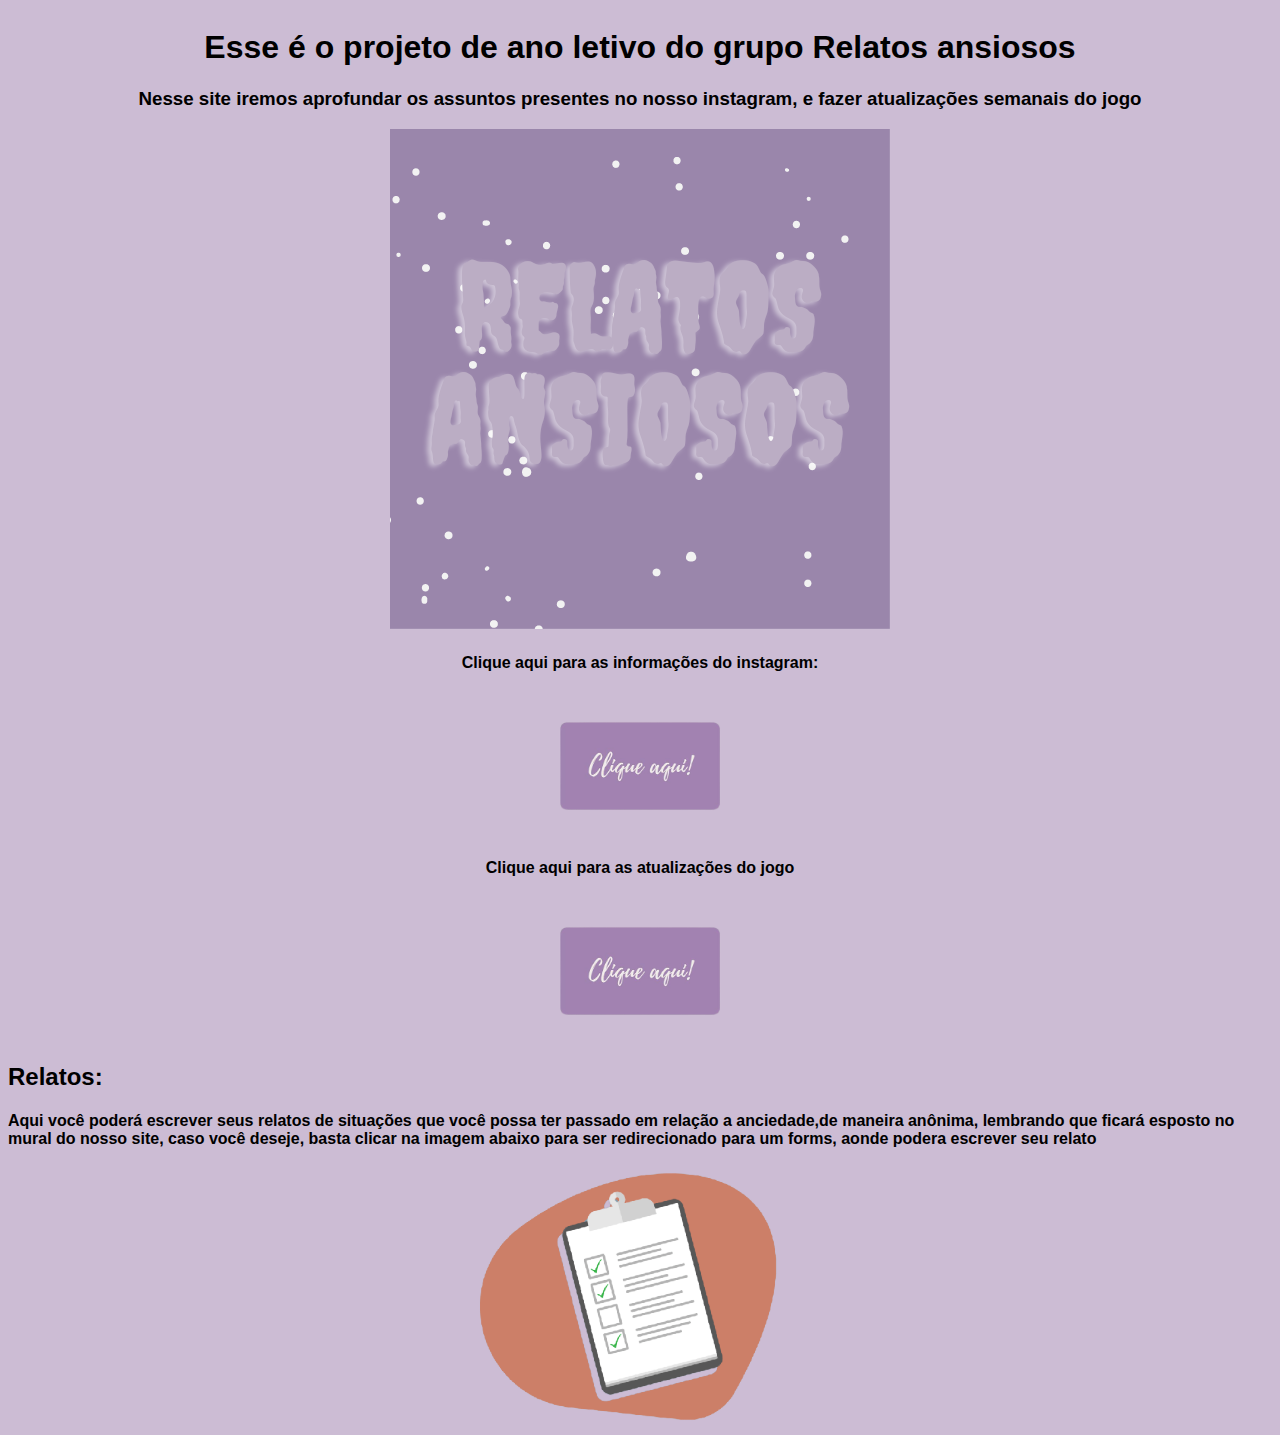
==== index.html @ 7b6cd520 "mais um commit para fazer graça" ====
<!DOCTYPE html>
<html lang="PT-BR">
<head>
    <meta charset="UTF-8">
    <link rel="stylesheet" type="text/css" href="./style/page1.css"/>
    <link rel="icon" href="./img/Logo.png" type="image/png">
    <title>Relatos ansiosos</title>
</head>
<body>
    <div class="jorge">
    <center><h1>Esse é o projeto de ano letivo do grupo Relatos ansiosos</h1></center>
    <center><h3>Nesse site iremos aprofundar os assuntos presentes no nosso instagram, e fazer 
        atualizações semanais do jogo</h3></center>
<center><img width=500px src="./img/Logo.png" alt="se vc baixo isso espero que seu pai tenha um ataque epilético!!!!!!!!!!"></center>

<center> <h4>Clique aqui para as informações do instagram:</h4>
    
<a href="./html/index2.html"> 
<img width=250px src="./img/clique aqui bella2.png">
</a>
    
<h4>Clique aqui para as atualizações do jogo</h4>
<a href="./html/index3.html"><img width=250px src="./img/clique aqui bella2.png"></a>
</center>
<h2>Relatos:</h2>
    <h4>Aqui você poderá escrever seus relatos de situações que você possa ter passado em relação a anciedade,de maneira anônima, lembrando que ficará esposto no mural do nosso site, caso você deseje, basta clicar na imagem abaixo para ser redirecionado para um forms, aonde podera escrever seu relato</h4>
    <center><a href="https://forms.office.com/r/mniRWig6re"><img width=450px src="./img/ImgQuestionario.png"></a></center>
    
        
</body>
</html>
---- style/page1.css ----
body{
 background-color: rgb(204, 188, 212);
 font-family: Arial, Helvetica, sans-serif;
 display: flex;
}

@media (max-width:500px) {
 img {
  width: 400px;
 }
}
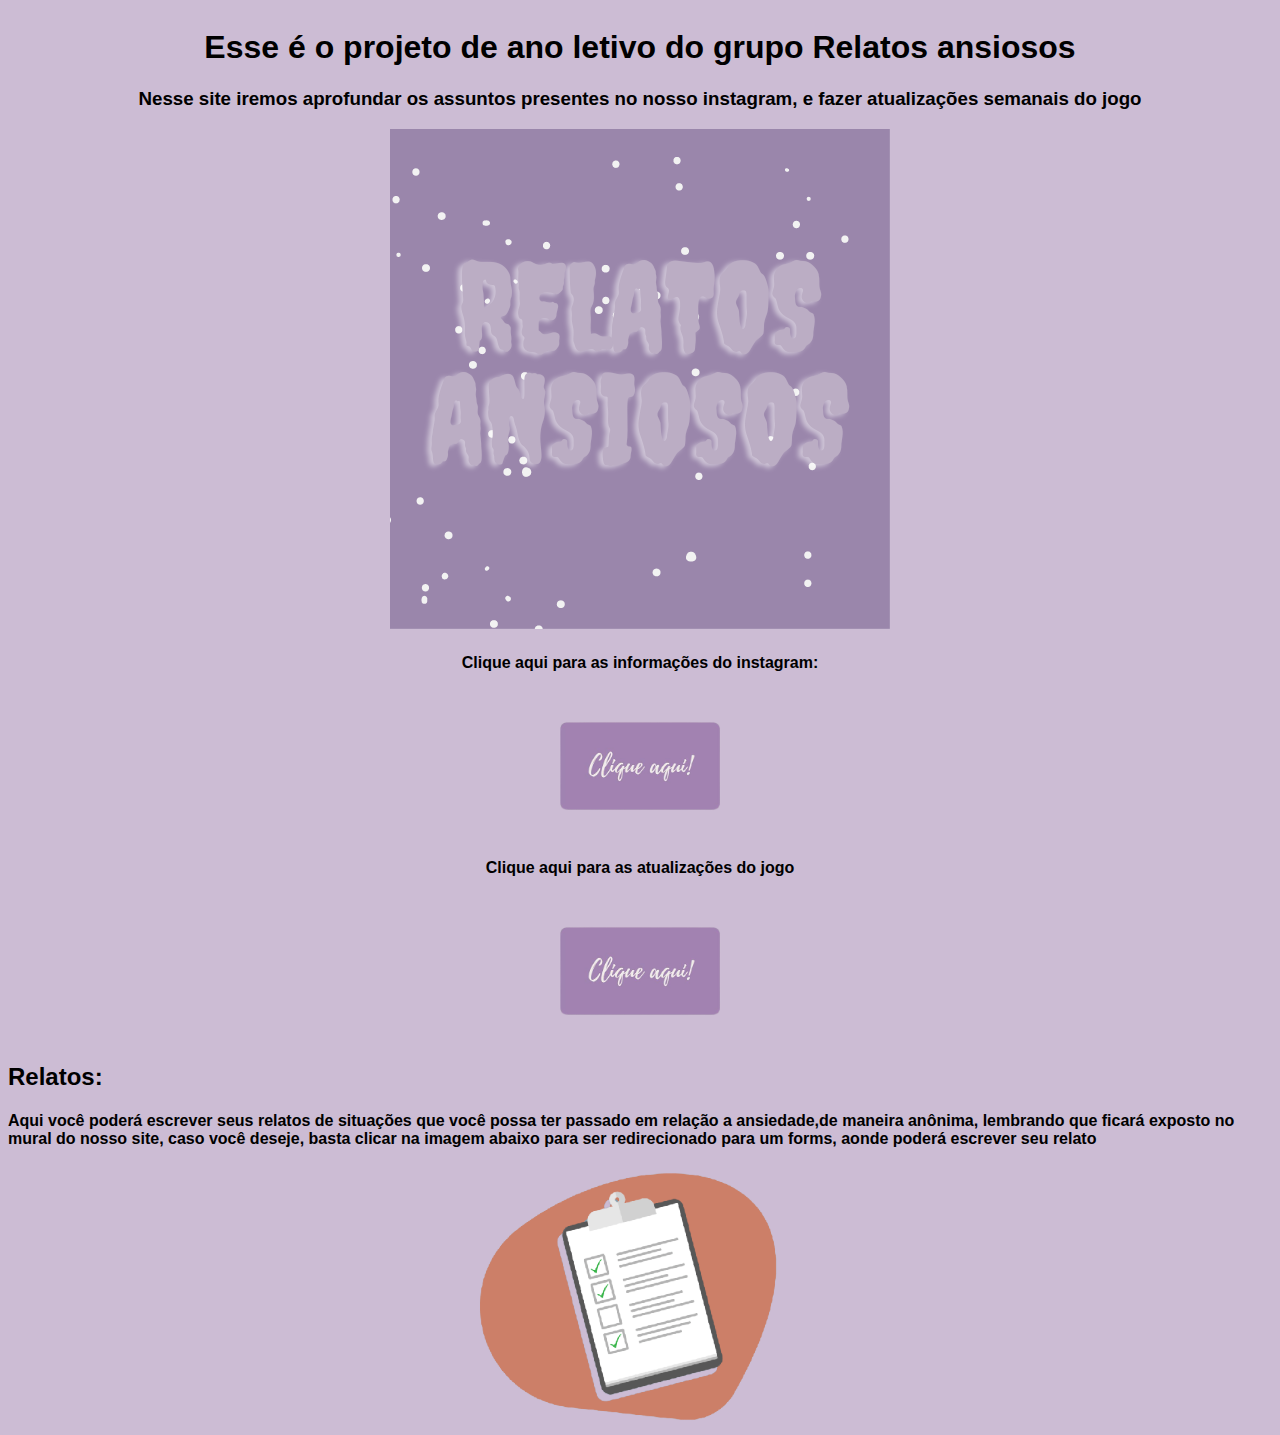
==== commit e2d29d88: "concertando erros básicos de portugues" ====
--- a/index.html
+++ b/index.html
@@ -23,7 +23,7 @@
 <a href="./html/index3.html"><img width=250px src="./img/clique aqui bella2.png"></a>
 </center>
 <h2>Relatos:</h2>
-    <h4>Aqui você poderá escrever seus relatos de situações que você possa ter passado em relação a anciedade,de maneira anônima, lembrando que ficará esposto no mural do nosso site, caso você deseje, basta clicar na imagem abaixo para ser redirecionado para um forms, aonde podera escrever seu relato</h4>
+    <h4>Aqui você poderá escrever seus relatos de situações que você possa ter passado em relação a ansiedade,de maneira anônima, lembrando que ficará exposto no mural do nosso site, caso você deseje, basta clicar na imagem abaixo para ser redirecionado para um forms, aonde poderá escrever seu relato</h4>
     <center><a href="https://forms.office.com/r/mniRWig6re"><img width=450px src="./img/ImgQuestionario.png"></a></center>
     
         
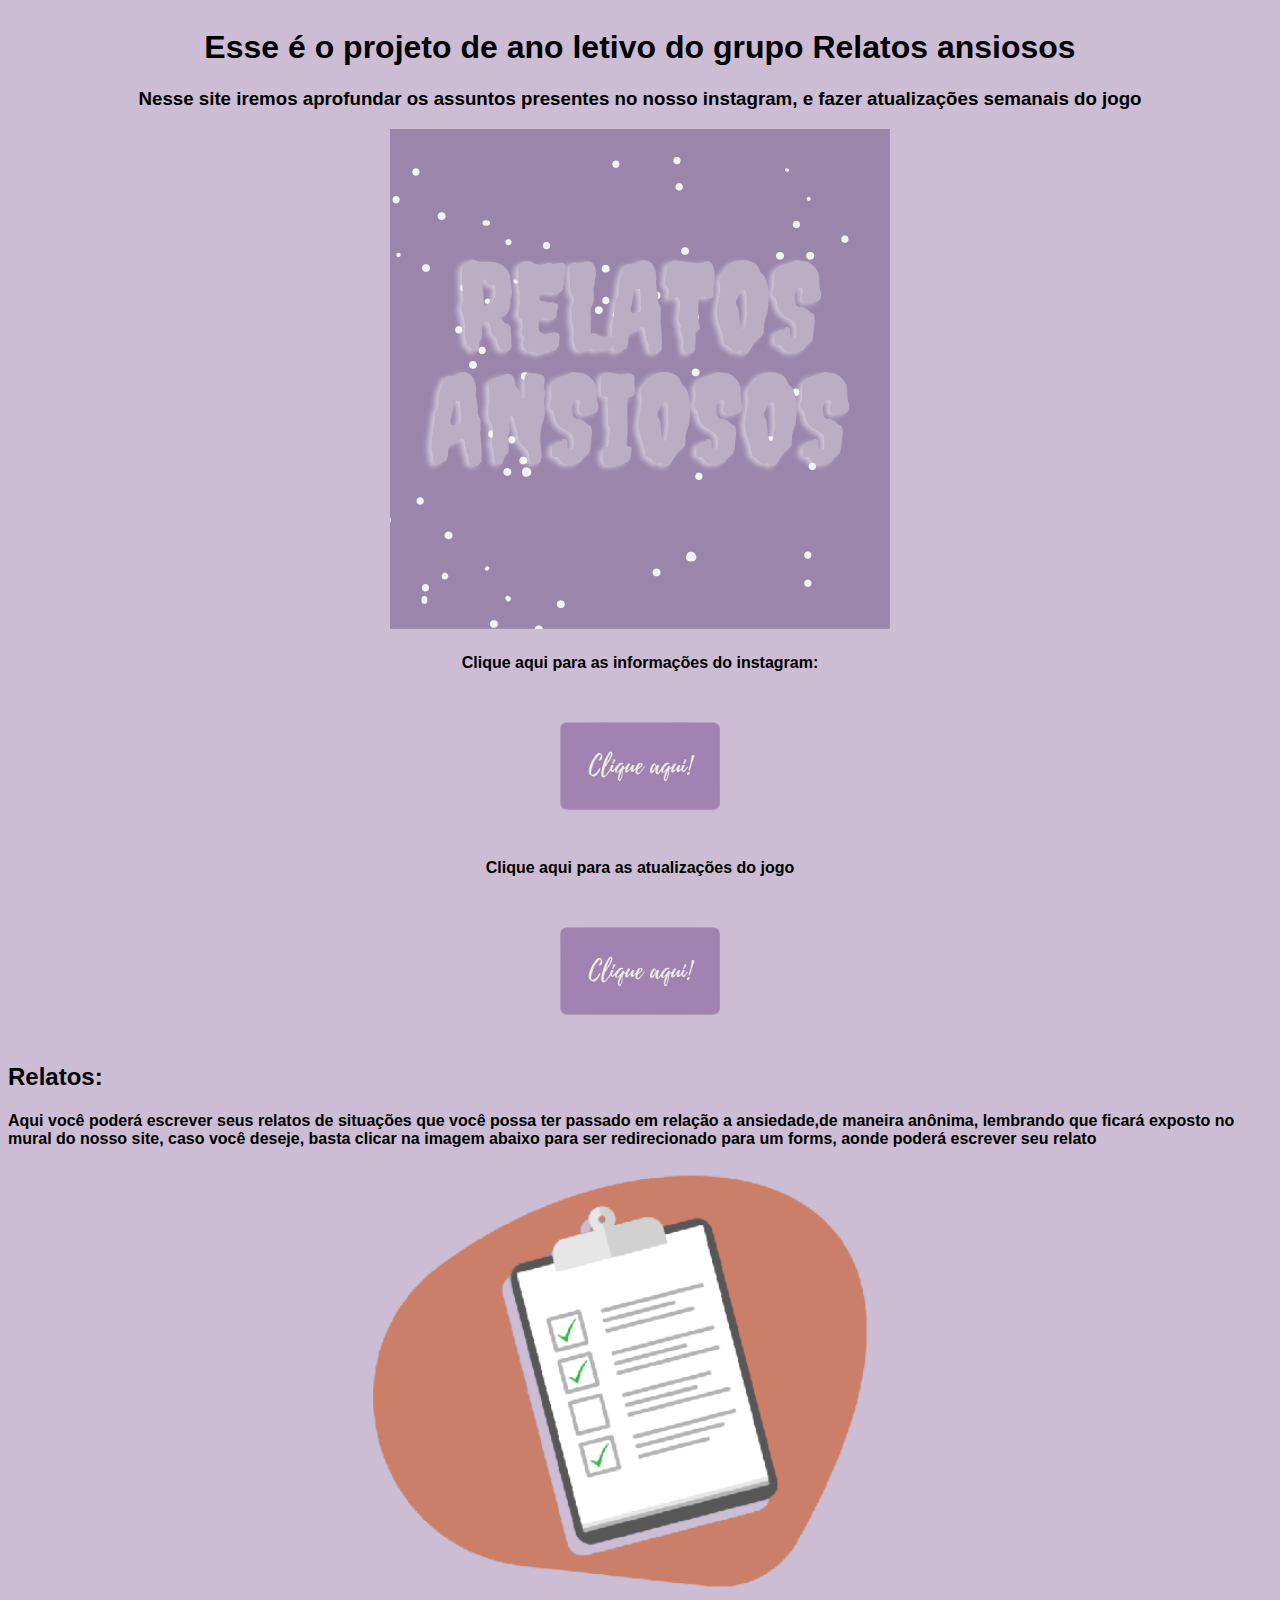
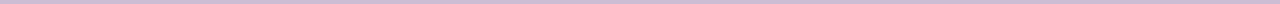
==== commit 58324892: "Mudando o tamanho da imagem do forms, para ficar melhor no celular" ====
--- a/index.html
+++ b/index.html
@@ -24,7 +24,7 @@
 </center>
 <h2>Relatos:</h2>
     <h4>Aqui você poderá escrever seus relatos de situações que você possa ter passado em relação a ansiedade,de maneira anônima, lembrando que ficará exposto no mural do nosso site, caso você deseje, basta clicar na imagem abaixo para ser redirecionado para um forms, aonde poderá escrever seu relato</h4>
-    <center><a href="https://forms.office.com/r/mniRWig6re"><img width=450px src="./img/ImgQuestionario.png"></a></center>
+    <center><a href="https://forms.office.com/r/mniRWig6re"><img width=750px src="./img/ImgQuestionario.png"></a></center>
     
         
 </body>
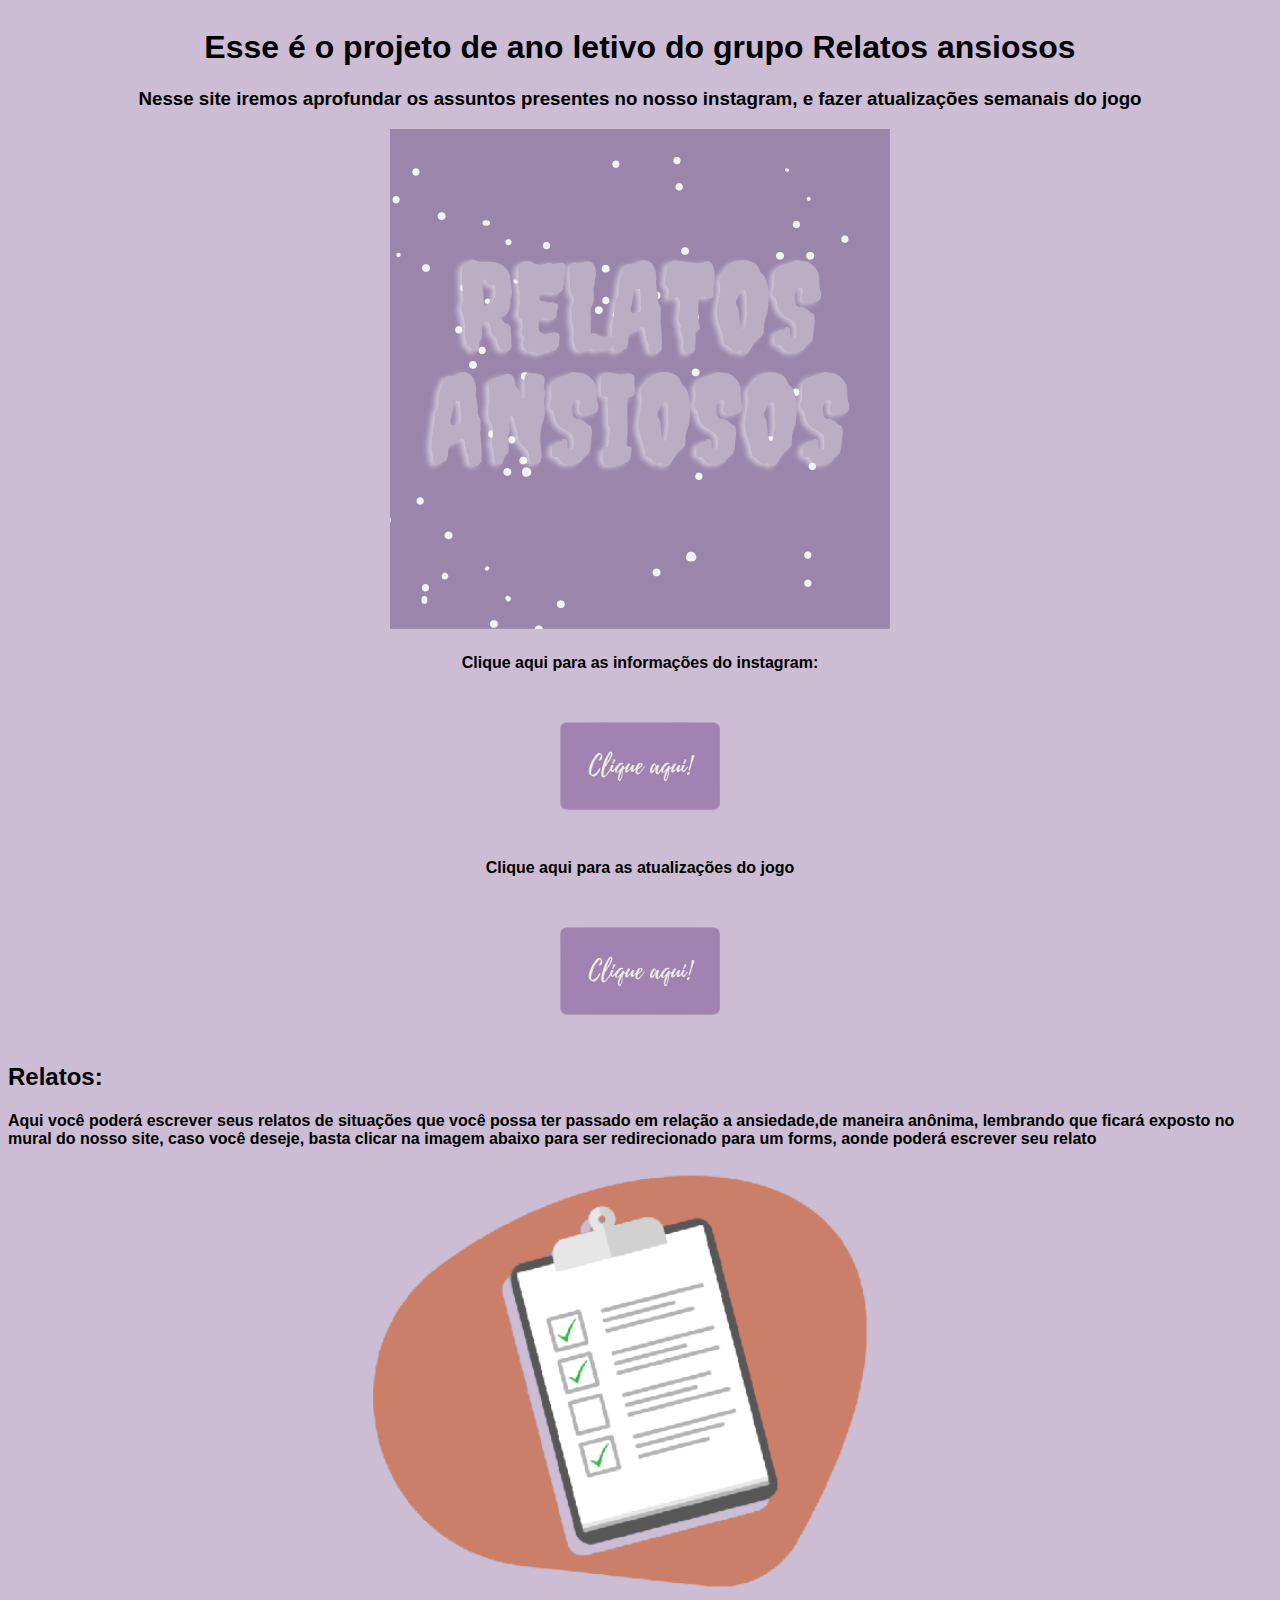
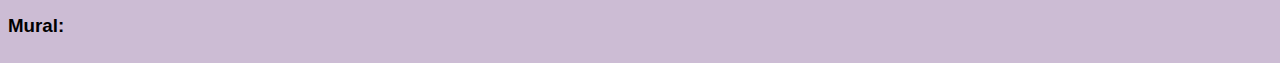
==== commit e21bed29: "Update index.html" ====
--- a/index.html
+++ b/index.html
@@ -26,6 +26,7 @@
     <h4>Aqui você poderá escrever seus relatos de situações que você possa ter passado em relação a ansiedade,de maneira anônima, lembrando que ficará exposto no mural do nosso site, caso você deseje, basta clicar na imagem abaixo para ser redirecionado para um forms, aonde poderá escrever seu relato</h4>
     <center><a href="https://forms.office.com/r/mniRWig6re"><img width=750px src="./img/ImgQuestionario.png"></a></center>
     
+    <h3>Mural:</h3>
         
 </body>
 </html>
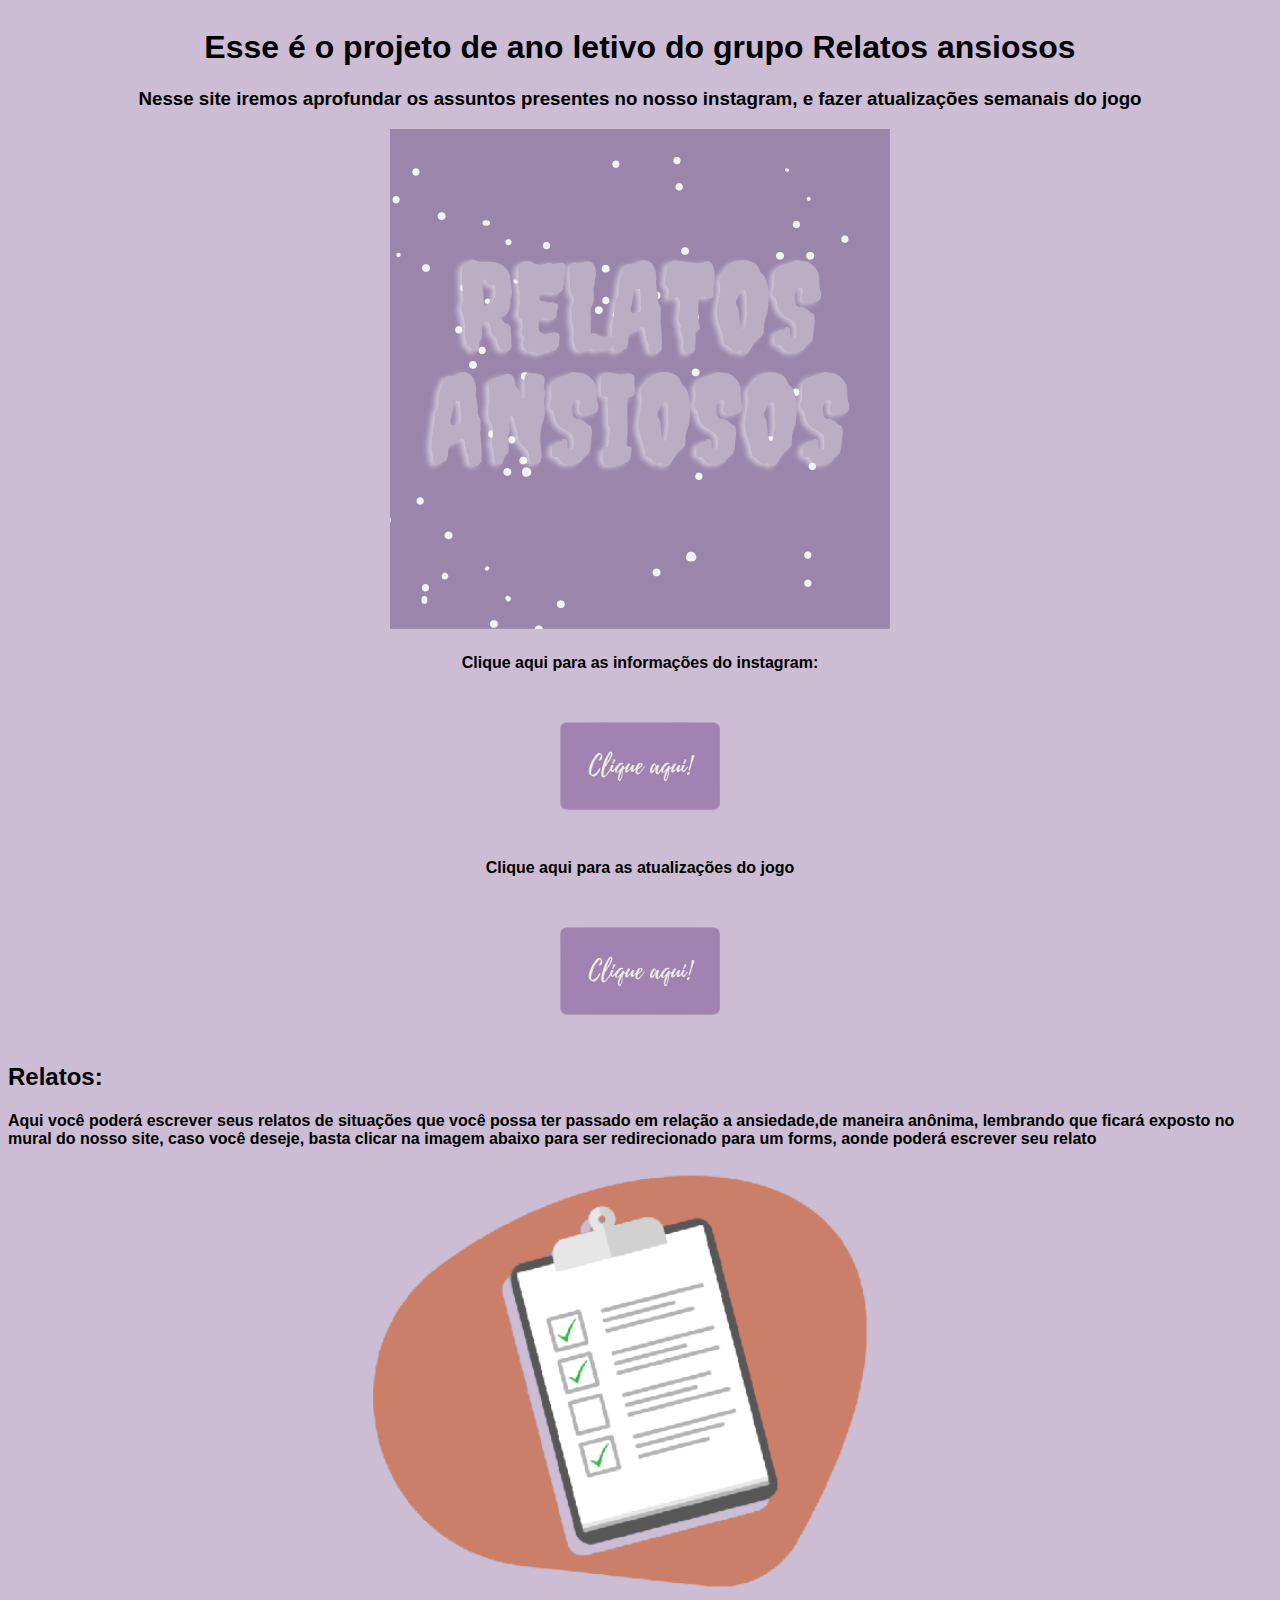
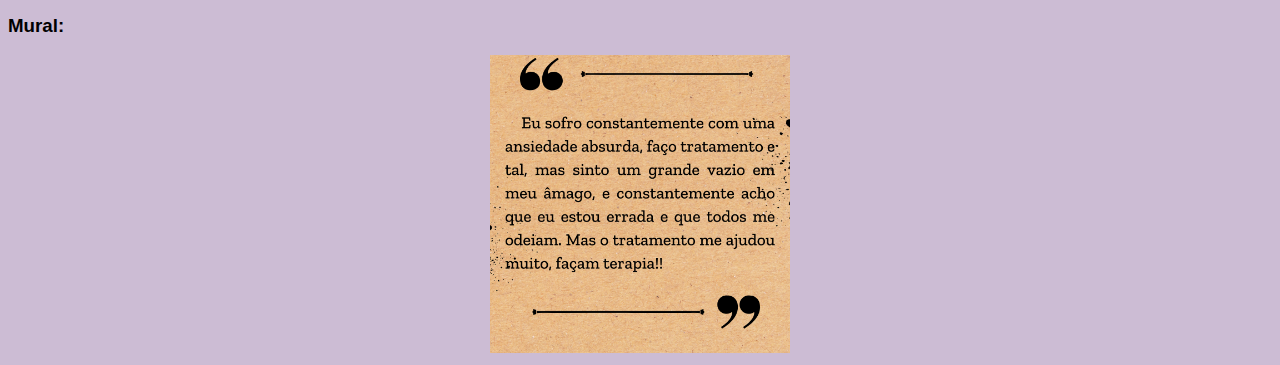
==== commit 4b47a67d: "Update index.html" ====
--- a/index.html
+++ b/index.html
@@ -27,6 +27,7 @@
     <center><a href="https://forms.office.com/r/mniRWig6re"><img width=750px src="./img/ImgQuestionario.png"></a></center>
     
     <h3>Mural:</h3>
+    <center><img width=300px src="../img/MuralP1.png"></center>
         
 </body>
 </html>
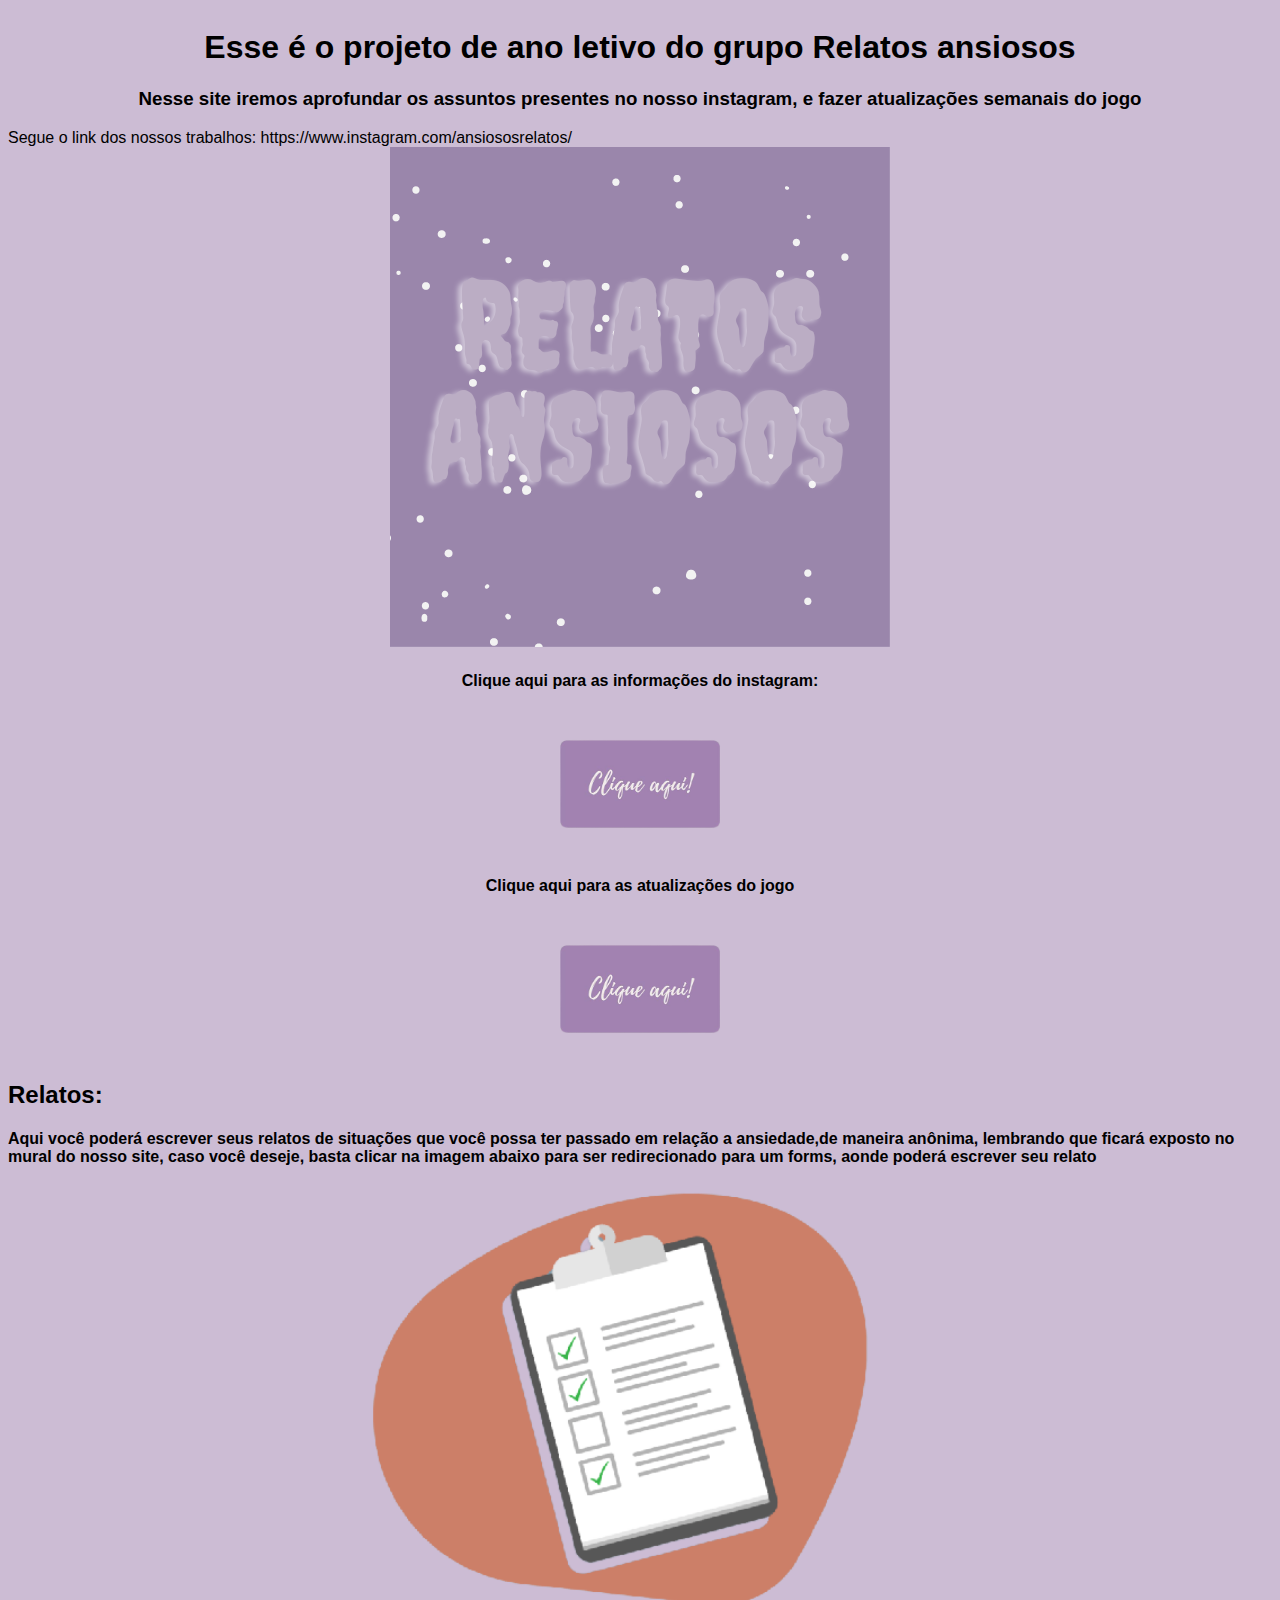
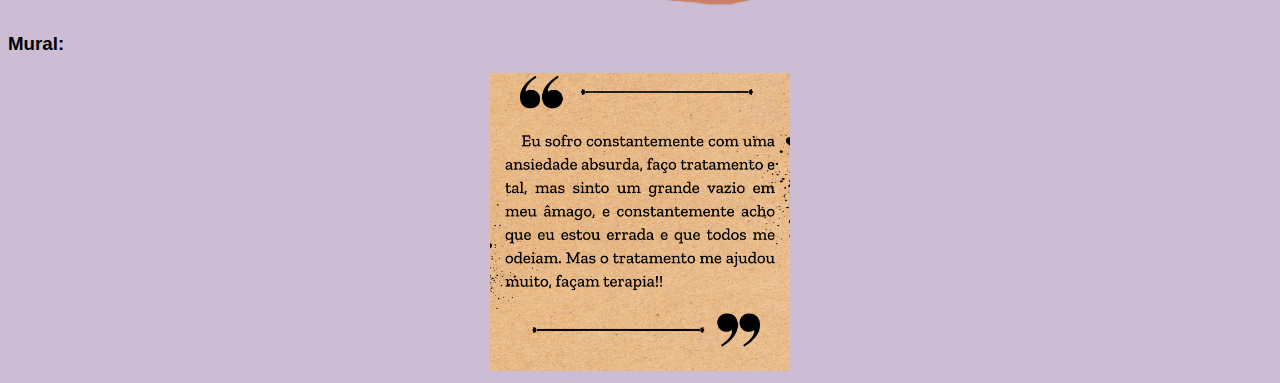
==== commit 6e3056de: "Update index.html" ====
--- a/index.html
+++ b/index.html
@@ -11,6 +11,7 @@
     <center><h1>Esse é o projeto de ano letivo do grupo Relatos ansiosos</h1></center>
     <center><h3>Nesse site iremos aprofundar os assuntos presentes no nosso instagram, e fazer 
         atualizações semanais do jogo</h3></center>
+        <p3>Segue o link dos nossos trabalhos: https://www.instagram.com/ansiososrelatos/ </p3>
 <center><img width=500px src="./img/Logo.png" alt="se vc baixo isso espero que seu pai tenha um ataque epilético!!!!!!!!!!"></center>
 
 <center> <h4>Clique aqui para as informações do instagram:</h4>
@@ -27,7 +28,7 @@
     <center><a href="https://forms.office.com/r/mniRWig6re"><img width=750px src="./img/ImgQuestionario.png"></a></center>
     
     <h3>Mural:</h3>
-    <center><img width=300px src="../img/MuralP1.png"></center>
+    <center><img width=300px src="./img/MuralP1.png"></center>
         
 </body>
 </html>
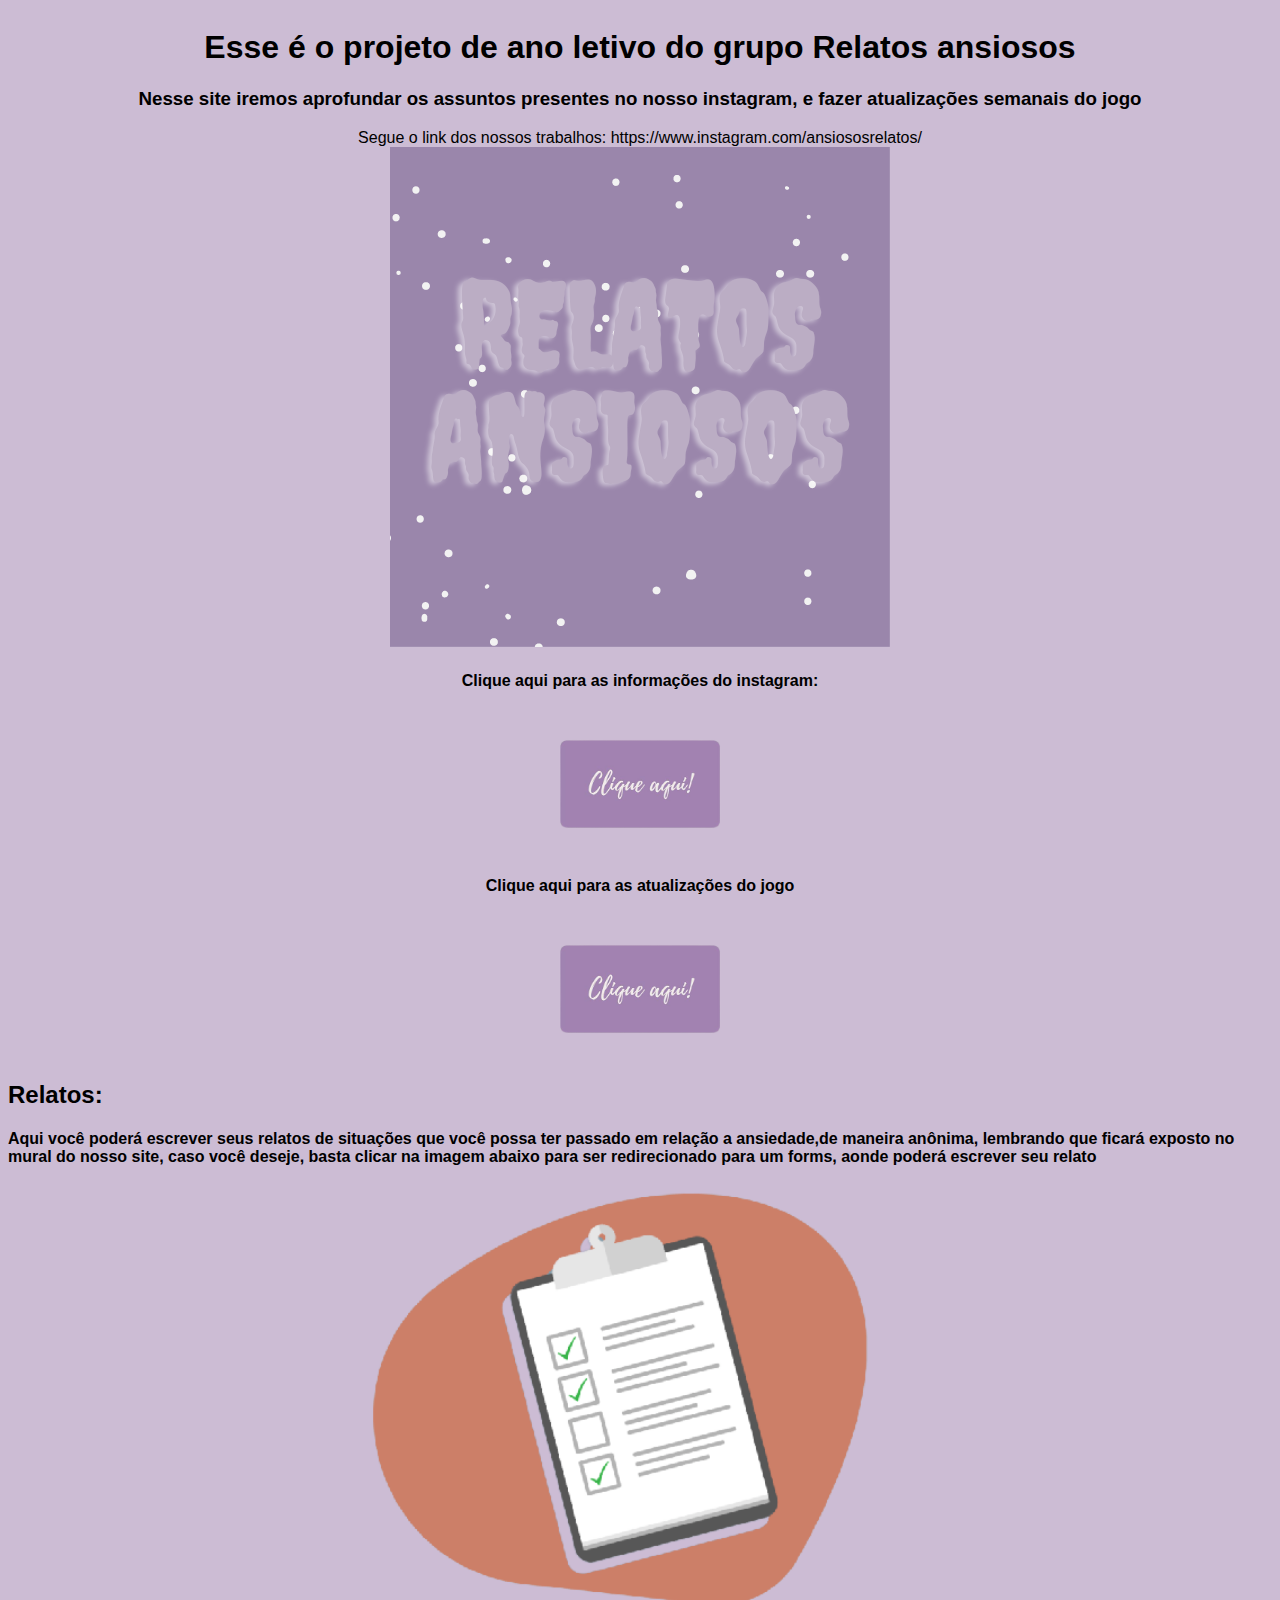
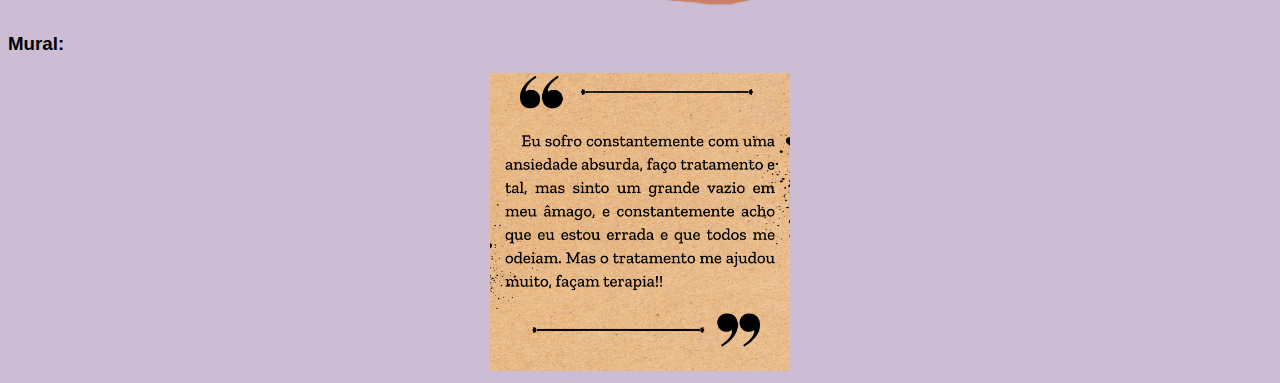
==== commit 9d3745e5: "center" ====
--- a/index.html
+++ b/index.html
@@ -11,7 +11,7 @@
     <center><h1>Esse é o projeto de ano letivo do grupo Relatos ansiosos</h1></center>
     <center><h3>Nesse site iremos aprofundar os assuntos presentes no nosso instagram, e fazer 
         atualizações semanais do jogo</h3></center>
-        <p3>Segue o link dos nossos trabalhos: https://www.instagram.com/ansiososrelatos/ </p3>
+        <center><p3>Segue o link dos nossos trabalhos: https://www.instagram.com/ansiososrelatos/ </p3></center>
 <center><img width=500px src="./img/Logo.png" alt="se vc baixo isso espero que seu pai tenha um ataque epilético!!!!!!!!!!"></center>
 
 <center> <h4>Clique aqui para as informações do instagram:</h4>
